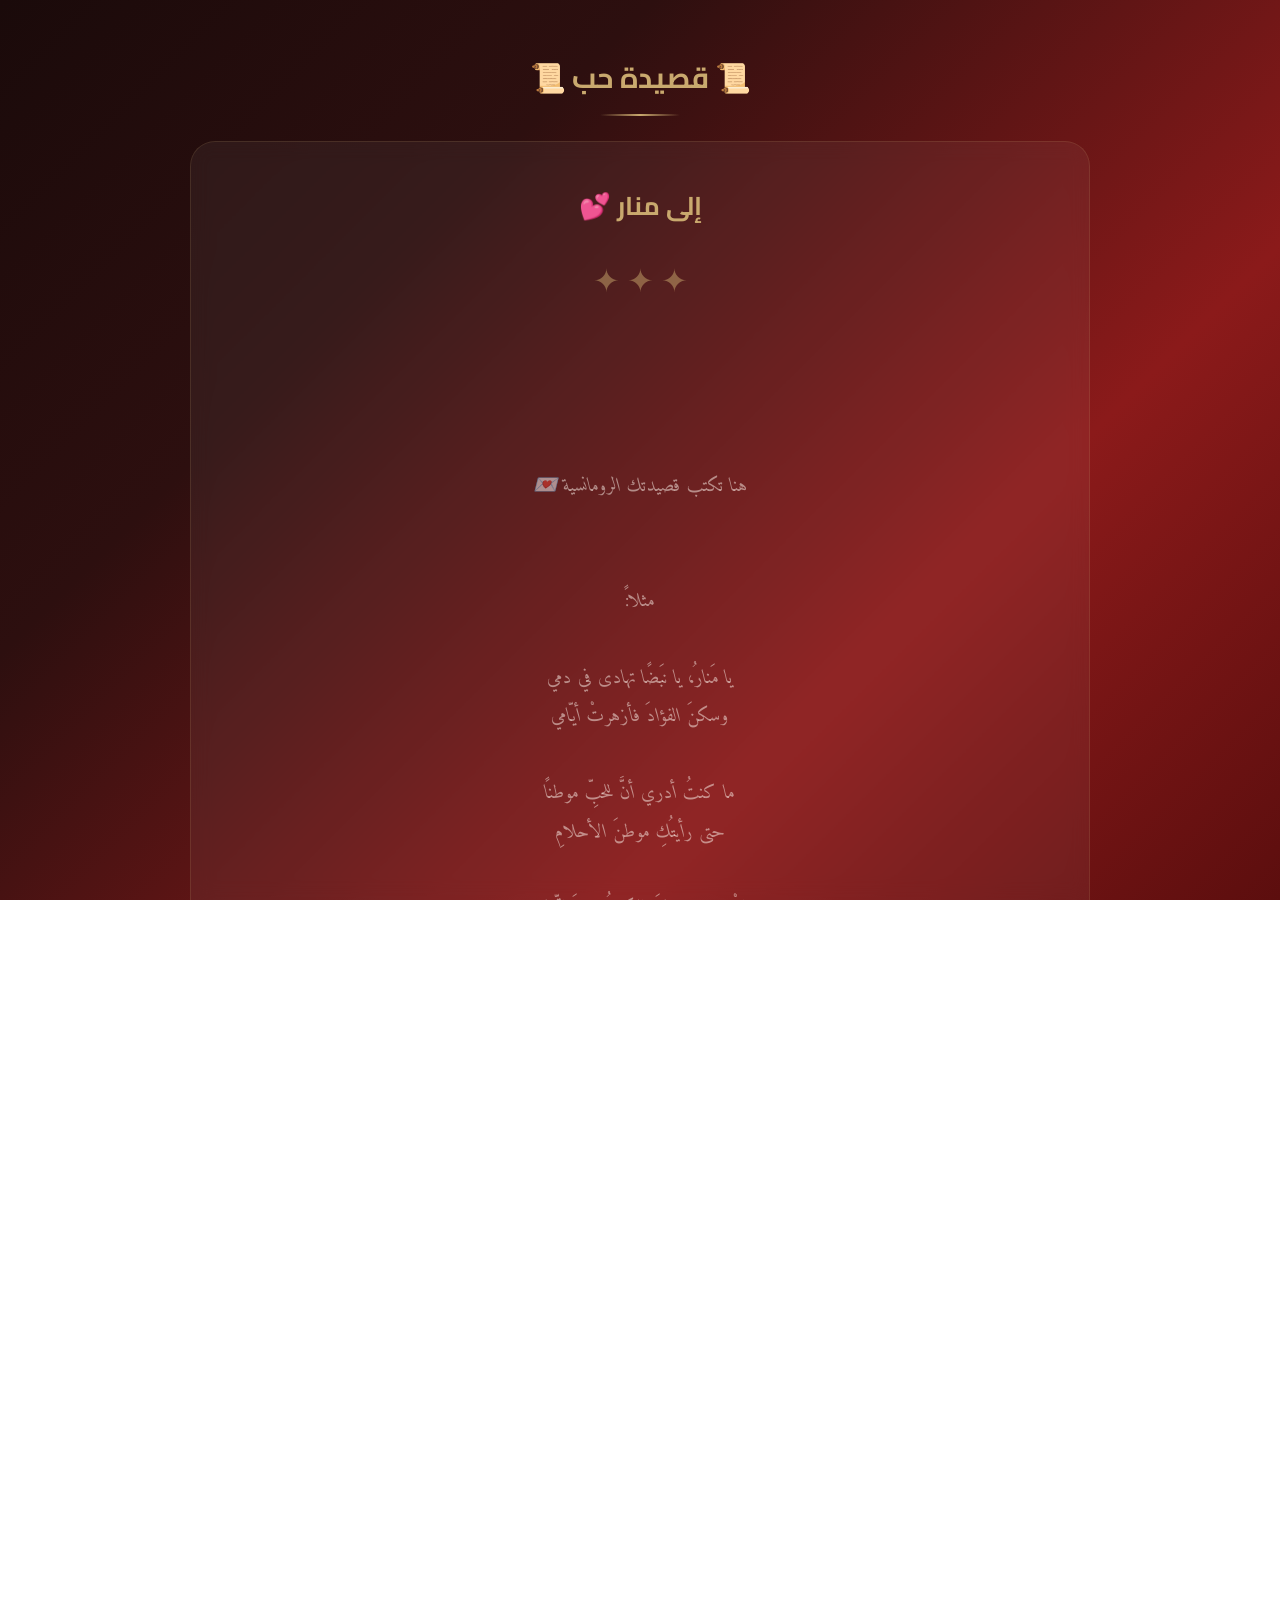
==== main.html @ 31529853 "Add files via upload" ====
<!DOCTYPE html>
<html lang="ar" dir="rtl">
<head>
    <meta charset="UTF-8">
    <meta name="viewport" content="width=device-width, initial-scale=1.0">
    <title>Manar ❤ قصتنا</title>
    <link rel="stylesheet" href="style.css">
    <style>
        /* Main page extra styles */
        .main-header {
            text-align: center;
            margin-bottom: 50px;
            padding-top: 30px;
        }

        .main-header h1 {
            font-size: 2.5rem;
            font-weight: 900;
            color: var(--gold-light);
            text-shadow: 0 0 30px rgba(201, 169, 110, 0.3);
        }

        .main-header p {
            font-size: 1.1rem;
            color: var(--pink);
            opacity: 0.7;
            margin-top: 8px;
        }

        .main-header .header-hearts {
            font-size: 1.5rem;
            letter-spacing: 10px;
            margin-bottom: 10px;
        }

        .section-spacer {
            height: 1px;
            background: linear-gradient(90deg, transparent, rgba(201, 169, 110, 0.2), transparent);
            margin: 50px auto;
            max-width: 300px;
        }

        .footer-love {
            text-align: center;
            padding: 30px 0 50px;
            color: rgba(255, 245, 245, 0.3);
            font-size: 0.9rem;
        }

        .footer-love span {
            color: var(--gold);
            opacity: 0.5;
        }

        /* Fix for the gallery to vertically center images */
        .gallery-slide {
            display: flex;
            align-items: center;
            justify-content: center;
            background: rgba(0, 0, 0, 0.2);
            min-height: 500px;
        }

        .gallery-slide img {
            width: 100%;
            height: 100%;
            object-fit: cover;
        }

        .gallery-empty {
            text-align: center;
            padding: 80px 30px;
            color: rgba(255, 245, 245, 0.4);
        }

        .gallery-empty .icon {
            font-size: 4rem;
            margin-bottom: 15px;
            display: block;
        }

        .gallery-empty p {
            font-size: 1.1rem;
            font-family: var(--font-poem);
        }

        @media (max-width: 768px) {
            .main-header h1 {
                font-size: 1.8rem;
            }
            .gallery-slide {
                min-height: 350px;
            }
        }

        @media (max-width: 480px) {
            .main-header h1 {
                font-size: 1.4rem;
            }
            .gallery-slide {
                min-height: 280px;
            }
        }
    </style>
</head>
<body>

    <!-- Falling Hearts Background -->
    <div id="hearts-container"></div>

    <!-- Page Transition Overlay -->
    <div id="page-transition" class="page-transition"></div>

    <!-- Main Content -->
    <div class="page-container main-page">

        <!-- Header -->
        <header class="main-header">
            <div class="header-hearts">💕 💖 💕</div>
            <h1>🌹 راوي قصتنا يا منار 🌹</h1>
            <p>كل لحظة معاكي حكاية حب مش بتخلص 💫</p>
        </header>

        <!-- SECTION 1: Audio Player -->
        <section class="main-section">
            <h2 class="section-title">🎵 اغنية حبيبتي ملاك - عمرو دياب 🎵</h2>
            <div class="audio-player glass-card">
                <!-- Audio File Placeholder -->
                <audio id="bg-audio" loop preload="auto">
                    <source src="Albumaty.Com_amrw_dyab_hbیbty_mlak.mp3" type="audio/mpeg">
                    متصفحك لا يدعم تشغيل الصوت 🎧
                </audio>

                <div class="audio-art">
                    💿
                </div>

                <h3 class="audio-title">اغنية حبيبتي ملاك - عمرو دياب</h3>
                <p class="audio-artist">— ليكي أنتي بس يا منار —</p>

                <div class="audio-controls">
                    <button id="audio-play" class="audio-btn" title="تشغيل / إيقاف">▶</button>
                    <button id="audio-mute" class="audio-btn" title="كتم الصوت">🔊</button>
                </div>

                <div id="audio-progress" class="audio-progress">
                    <div id="audio-progress-fill" class="audio-progress-fill"></div>
                </div>

                <div class="audio-time">
                    <span id="audio-current">0:00</span>
                    <span id="audio-duration">0:00</span>
                </div>

                <p style="font-size: 0.75rem; color: rgba(255,245,245,0.25); margin-top: 20px;">
                   <audio src="audio\Albumaty.Com_amrw_dyab_hbیbty_mlak.mp3"></audio>
                </p>
            </div>
        </section>

        <div class="section-spacer"></div>

        <!-- SECTION 2: Photo Gallery -->
      

            <div id="gallery-dots" class="gallery-dots"></div>
        </section>

        <div class="section-spacer"></div>

        <!-- SECTION 3: Poem -->
        <section class="main-section">
            <h2 class="section-title">📜 قصيدة حب 📜</h2>
            <div class="poem-container">
                <h3 class="poem-title">إلى منار 💕</h3>
                
                <div class="poem-decoration">✦ ✦ ✦</div>
                
                <div class="poem-text">
                    <!-- 📝 PLACEHOLDER: ضعي قصيدتك هنا -->
                    <div class="poem-placeholder">
                        هنا تكتب قصيدتك الرومانسية 💌<br><br>
                        مثلاً:<br>
            يا مَنارُ، يا نَبضًا تهادى في دمي
وسكنَ الفؤادَ فأزهرتْ أيّامي<br>
                       ما كنتُ أدري أنَّ للحبِّ موطنًا
حتى رأيتُكِ موطنَ الأحلامِ<br>
                       إنْ غِبتِ، ضاقَ الكونُ رغمَ اتِّساعِهِ
وأتى المساءُ مثقلًا بظلامِ<br>
                                               فإذا سألتِ: لِمَ اخترتُكِ؟ قلتُ إنَّني
وجدتُ فيكِ سكينةَ الأرواحِ

يا مَنارُ، إنَّ القلبَ ليسَ بغيرِكِ
يرضى، ولا يهوى سواكِ دوامًا

فإنْ كتبَ الرحمنُ أن نجتمعَ يومًا
جعلتُكِ أجملَ دعوةٍ في ختامِ<br>

                                                                      

                        وروحك عايشة في خيالي 🌹
                    </div>
                </div>

                <div class="poem-decoration">✦ ✦ ✦</div>

                <p style="font-size: 0.8rem; color: rgba(255,245,245,0.25); margin-top: 20px;">
                </p>
            </div>
        </section>

        <!-- Footer -->
        <footer class="footer-love">
            <span>❤</span> صنع بحب لمنار <span>❤</span>
            <br>
            <span style="font-size: 0.7rem;">من حبيبك </span>
        </footer>
    </div>

    <script src="script.js"></script>
</body>
</html>
---- style.css ----
/* ============================================
   MANAR - Romantic Website Styles
   Colors: Red Wine #8B1A1A, Soft Pink #F5C6D0, 
           Gold #C9A96E, White #FFF5F5
   Fonts: Cairo (headings), Amiri (poem)
   ============================================ */

/* --- Google Fonts --- */
@import url('https://fonts.googleapis.com/css2?family=Cairo:wght@300;400;600;700;900&family=Amiri:wght@400;700&display=swap');

/* --- CSS Reset & Base --- */
*, *::before, *::after {
    margin: 0;
    padding: 0;
    box-sizing: border-box;
}

:root {
    --wine: #8B1A1A;
    --wine-dark: #5C0E0E;
    --wine-light: #A52A2A;
    --pink: #F5C6D0;
    --pink-light: #FDE8EF;
    --gold: #C9A96E;
    --gold-light: #E8D5A3;
    --gold-dark: #A8884A;
    --white: #FFF5F5;
    --cream: #FFF8F0;
    --shadow: rgba(139, 26, 26, 0.3);
    --shadow-gold: rgba(201, 169, 110, 0.4);
    --font-heading: 'Cairo', sans-serif;
    --font-poem: 'Amiri', serif;
    --transition: all 0.5s cubic-bezier(0.25, 0.46, 0.45, 0.94);
}

html, body {
    width: 100%;
    height: 100%;
    overflow-x: hidden;
    font-family: var(--font-heading);
    background: linear-gradient(135deg, #1a0a0a 0%, #2d0f0f 30%, #8B1A1A 70%, #5C0E0E 100%);
    color: var(--white);
    scroll-behavior: smooth;
}

body {
    min-height: 100vh;
    display: flex;
    flex-direction: column;
    align-items: center;
    justify-content: center;
    position: relative;
}

/* --- Falling Hearts Background --- */
#hearts-container {
    position: fixed;
    top: 0;
    left: 0;
    width: 100%;
    height: 100%;
    pointer-events: none;
    z-index: 0;
    overflow: hidden;
}

.heart {
    position: absolute;
    top: -50px;
    font-size: 20px;
    opacity: 0;
    animation: heartFall linear infinite;
    color: var(--pink);
    text-shadow: 0 0 10px var(--gold);
}

@keyframes heartFall {
    0% {
        transform: translateY(-50px) rotate(0deg) scale(0);
        opacity: 0;
    }
    10% {
        opacity: 0.7;
        transform: scale(1);
    }
    90% {
        opacity: 0.5;
    }
    100% {
        transform: translateY(calc(100vh + 50px)) rotate(720deg) scale(0.5);
        opacity: 0;
    }
}

/* --- Page Container --- */
.page-container {
    position: relative;
    z-index: 1;
    width: 100%;
    min-height: 100vh;
    display: flex;
    flex-direction: column;
    align-items: center;
    justify-content: center;
    padding: 20px;
}

/* --- Page Transition --- */
.page-transition {
    position: fixed;
    top: 0;
    left: 0;
    width: 100%;
    height: 100%;
    background: linear-gradient(135deg, var(--wine-dark), var(--wine), var(--gold-dark));
    z-index: 9999;
    transform: translateY(-100%);
    transition: transform 0.8s cubic-bezier(0.77, 0, 0.18, 1);
    pointer-events: none;
}

.page-transition.active {
    transform: translateY(0);
}

/* --- Cards & Containers --- */
.glass-card {
    background: rgba(255, 245, 245, 0.08);
    backdrop-filter: blur(20px);
    -webkit-backdrop-filter: blur(20px);
    border: 1px solid rgba(201, 169, 110, 0.2);
    border-radius: 30px;
    padding: 40px;
    box-shadow: 0 15px 45px rgba(0, 0, 0, 0.3),
                inset 0 1px 0 rgba(255, 255, 255, 0.1);
    transition: var(--transition);
}

.glass-card:hover {
    border-color: rgba(201, 169, 110, 0.4);
    box-shadow: 0 20px 60px rgba(0, 0, 0, 0.4),
                inset 0 1px 0 rgba(255, 255, 255, 0.15);
}

/* --- Buttons --- */
.btn {
    display: inline-block;
    padding: 16px 40px;
    font-family: var(--font-heading);
    font-size: 1.2rem;
    font-weight: 700;
    color: var(--white);
    background: linear-gradient(135deg, var(--wine), var(--wine-light));
    border: 2px solid var(--gold);
    border-radius: 60px;
    cursor: pointer;
    transition: var(--transition);
    position: relative;
    overflow: hidden;
    text-decoration: none;
    letter-spacing: 1px;
}

.btn::before {
    content: '';
    position: absolute;
    top: -50%;
    left: -50%;
    width: 200%;
    height: 200%;
    background: linear-gradient(
        45deg,
        transparent 30%,
        rgba(201, 169, 110, 0.3) 50%,
        transparent 70%
    );
    animation: btnShimmer 3s infinite;
    transform: rotate(45deg);
}

@keyframes btnShimmer {
    0% { transform: translateX(-100%) rotate(45deg); }
    100% { transform: translateX(100%) rotate(45deg); }
}

.btn:hover {
    transform: translateY(-3px) scale(1.02);
    box-shadow: 0 10px 30px var(--shadow-gold);
    border-color: var(--gold-light);
    background: linear-gradient(135deg, var(--wine-light), var(--wine));
}

.btn:active {
    transform: translateY(-1px) scale(0.98);
}

.btn-gold {
    background: linear-gradient(135deg, var(--gold-dark), var(--gold));
    border-color: var(--wine);
}

.btn-gold:hover {
    background: linear-gradient(135deg, var(--gold), var(--gold-light));
    box-shadow: 0 10px 30px rgba(201, 169, 110, 0.5);
}

/* --- Input Styling --- */
.input-field {
    width: 100%;
    padding: 18px 25px;
    font-family: var(--font-heading);
    font-size: 1.1rem;
    color: var(--white);
    background: rgba(255, 245, 245, 0.08);
    border: 2px solid rgba(201, 169, 110, 0.3);
    border-radius: 50px;
    outline: none;
    transition: var(--transition);
    text-align: center;
    direction: rtl;
}

.input-field::placeholder {
    color: rgba(255, 245, 245, 0.4);
}

.input-field:focus {
    border-color: var(--gold);
    box-shadow: 0 0 25px rgba(201, 169, 110, 0.2);
    background: rgba(255, 245, 245, 0.12);
}

/* --- Login Page Specific --- */
.login-container {
    max-width: 450px;
    width: 100%;
    text-align: center;
}

.login-title {
    font-size: 1.6rem;
    font-weight: 700;
    color: var(--gold);
    margin-bottom: 10px;
    line-height: 1.6;
}

.login-subtitle {
    font-size: 0.95rem;
    color: var(--pink);
    margin-bottom: 30px;
    opacity: 0.8;
}

.login-emoji {
    font-size: 3rem;
    margin-bottom: 20px;
    display: block;
    animation: pulse 2s infinite;
}

@keyframes pulse {
    0%, 100% { transform: scale(1); }
    50% { transform: scale(1.1); }
}

.login-error {
    color: #ff6b6b;
    font-size: 0.9rem;
    margin-top: 15px;
    min-height: 25px;
    opacity: 0;
    transition: var(--transition);
}

.login-error.show {
    opacity: 1;
}

/* --- Message Page Specific --- */
.message-container {
    max-width: 600px;
    width: 100%;
    text-align: center;
}

.message-heart-icon {
    font-size: 4rem;
    margin-bottom: 25px;
    display: block;
    animation: heartBeat 1.5s infinite;
}

@keyframes heartBeat {
    0% { transform: scale(1); }
    14% { transform: scale(1.3); }
    28% { transform: scale(1); }
    42% { transform: scale(1.3); }
    70% { transform: scale(1); }
}

.message-text {
    font-size: 2rem;
    font-weight: 700;
    color: var(--gold-light);
    margin-bottom: 15px;
    line-height: 1.6;
}

.message-sub-text {
    font-size: 1.1rem;
    color: var(--pink);
    margin-bottom: 35px;
    line-height: 1.8;
    opacity: 0.9;
}

.message-decoration {
    width: 100px;
    height: 2px;
    background: linear-gradient(90deg, transparent, var(--gold), transparent);
    margin: 20px auto;
}

/* --- Main Page (Page 3) Specific --- */
.main-page {
    padding-top: 30px;
    padding-bottom: 30px;
}

.main-section {
    width: 100%;
    max-width: 900px;
    margin: 0 auto 40px;
}

.section-title {
    font-size: 1.8rem;
    font-weight: 700;
    color: var(--gold);
    text-align: center;
    margin-bottom: 25px;
    position: relative;
}

.section-title::after {
    content: '';
    display: block;
    width: 80px;
    height: 2px;
    background: linear-gradient(90deg, transparent, var(--gold), transparent);
    margin: 10px auto 0;
}

/* --- Audio Player --- */
.audio-player {
    background: rgba(255, 245, 245, 0.06);
    backdrop-filter: blur(15px);
    -webkit-backdrop-filter: blur(15px);
    border: 1px solid rgba(201, 169, 110, 0.15);
    border-radius: 25px;
    padding: 30px;
    text-align: center;
}

.audio-art {
    width: 120px;
    height: 120px;
    border-radius: 50%;
    background: linear-gradient(135deg, var(--wine), var(--gold-dark));
    margin: 0 auto 20px;
    display: flex;
    align-items: center;
    justify-content: center;
    font-size: 3rem;
    animation: spin 10s linear infinite;
    border: 3px solid var(--gold);
    box-shadow: 0 0 30px rgba(201, 169, 110, 0.2);
}

.audio-art.paused {
    animation-play-state: paused;
}

@keyframes spin {
    from { transform: rotate(0deg); }
    to { transform: rotate(360deg); }
}

.audio-title {
    font-size: 1.2rem;
    color: var(--gold-light);
    margin-bottom: 5px;
}

.audio-artist {
    font-size: 0.9rem;
    color: var(--pink);
    opacity: 0.7;
    margin-bottom: 20px;
}

.audio-controls {
    display: flex;
    align-items: center;
    justify-content: center;
    gap: 20px;
    margin-top: 15px;
}

.audio-btn {
    width: 50px;
    height: 50px;
    border-radius: 50%;
    border: 2px solid var(--gold);
    background: rgba(201, 169, 110, 0.1);
    color: var(--white);
    font-size: 1.3rem;
    cursor: pointer;
    transition: var(--transition);
    display: flex;
    align-items: center;
    justify-content: center;
}

.audio-btn:hover {
    background: var(--gold);
    color: var(--wine-dark);
    transform: scale(1.1);
}

.audio-progress {
    width: 100%;
    max-width: 300px;
    height: 4px;
    background: rgba(255, 255, 255, 0.1);
    border-radius: 4px;
    margin: 20px auto 0;
    cursor: pointer;
    position: relative;
}

.audio-progress-fill {
    height: 100%;
    background: linear-gradient(90deg, var(--gold), var(--gold-light));
    border-radius: 4px;
    width: 0%;
    transition: width 0.1s linear;
    position: relative;
}

.audio-time {
    display: flex;
    justify-content: space-between;
    font-size: 0.8rem;
    color: rgba(255, 245, 245, 0.5);
    margin-top: 8px;
    max-width: 300px;
    margin-left: auto;
    margin-right: auto;
}

/* --- Gallery / Slider --- */
.gallery-container {
    position: relative;
    width: 100%;
    max-width: 700px;
    margin: 0 auto;
    overflow: hidden;
    border-radius: 25px;
    box-shadow: 0 10px 40px rgba(0, 0, 0, 0.4);
}

.gallery-slider {
    display: flex;
    transition: transform 0.7s cubic-bezier(0.25, 0.46, 0.45, 0.94);
}

.gallery-slide {
    min-width: 100%;
    position: relative;
}

.gallery-slide img {
    width: 100%;
    height: 500px;
    object-fit: cover;
    display: block;
    border-radius: 25px;
}

.gallery-nav {
    position: absolute;
    top: 50%;
    transform: translateY(-50%);
    width: 50px;
    height: 50px;
    border-radius: 50%;
    background: rgba(139, 26, 26, 0.7);
    border: 2px solid var(--gold);
    color: var(--white);
    font-size: 1.5rem;
    cursor: pointer;
    transition: var(--transition);
    display: flex;
    align-items: center;
    justify-content: center;
    z-index: 10;
    backdrop-filter: blur(5px);
}

.gallery-nav:hover {
    background: var(--wine);
    transform: translateY(-50%) scale(1.1);
}

.gallery-nav.prev { left: 15px; }
.gallery-nav.next { right: 15px; }

.gallery-dots {
    display: flex;
    justify-content: center;
    gap: 8px;
    margin-top: 20px;
    flex-wrap: wrap;
}

.gallery-dot {
    width: 10px;
    height: 10px;
    border-radius: 50%;
    background: rgba(255, 255, 255, 0.2);
    border: none;
    cursor: pointer;
    transition: var(--transition);
}

.gallery-dot.active {
    background: var(--gold);
    box-shadow: 0 0 10px var(--shadow-gold);
    width: 30px;
    border-radius: 5px;
}

/* --- Poem Section --- */
.poem-container {
    background: rgba(255, 245, 245, 0.05);
    backdrop-filter: blur(10px);
    -webkit-backdrop-filter: blur(10px);
    border: 1px solid rgba(201, 169, 110, 0.15);
    border-radius: 25px;
    padding: 40px 30px;
    text-align: center;
    direction: rtl;
}

.poem-title {
    font-size: 1.6rem;
    color: var(--gold);
    font-weight: 700;
    margin-bottom: 5px;
}

.poem-subtitle {
    font-size: 0.9rem;
    color: var(--pink);
    opacity: 0.6;
    margin-bottom: 30px;
}

.poem-text {
    font-family: var(--font-poem);
    font-size: 1.4rem;
    line-height: 2.2;
    color: var(--cream);
    white-space: pre-line;
    max-width: 600px;
    margin: 0 auto;
}

.poem-placeholder {
    font-family: var(--font-poem);
    font-size: 1.2rem;
    line-height: 2;
    color: rgba(255, 248, 240, 0.5);
    font-style: italic;
}

.poem-decoration {
    font-size: 2rem;
    color: var(--gold);
    margin: 20px 0;
    opacity: 0.5;
}

/* --- Responsive Design --- */
@media (max-width: 768px) {
    .glass-card {
        padding: 25px 20px;
        border-radius: 20px;
    }

    .login-title {
        font-size: 1.2rem;
    }

    .message-text {
        font-size: 1.4rem;
    }

    .message-sub-text {
        font-size: 0.95rem;
    }

    .btn {
        padding: 14px 30px;
        font-size: 1rem;
    }

    .gallery-slide img {
        height: 350px;
    }

    .gallery-nav {
        width: 40px;
        height: 40px;
        font-size: 1rem;
    }

    .poem-text {
        font-size: 1.1rem;
    }

    .poem-container {
        padding: 25px 15px;
    }

    .section-title {
        font-size: 1.4rem;
    }

    .audio-art {
        width: 90px;
        height: 90px;
        font-size: 2rem;
    }

    .audio-btn {
        width: 42px;
        height: 42px;
        font-size: 1rem;
    }

    .login-emoji {
        font-size: 2.5rem;
    }
}

@media (max-width: 480px) {
    .page-container {
        padding: 15px;
    }

    .login-title {
        font-size: 1rem;
    }

    .glass-card {
        padding: 20px 15px;
    }

    .gallery-slide img {
        height: 280px;
    }

    .btn {
        padding: 12px 24px;
        font-size: 0.9rem;
    }

    .poem-text {
        font-size: 1rem;
    }

    .message-text {
        font-size: 1.2rem;
    }

    .audio-player {
        padding: 20px;
    }
}

/* --- Scrollbar Styling --- */
::-webkit-scrollbar {
    width: 8px;
}

::-webkit-scrollbar-track {
    background: var(--wine-dark);
}

::-webkit-scrollbar-thumb {
    background: var(--gold);
    border-radius: 4px;
}

::-webkit-scrollbar-thumb:hover {
    background: var(--gold-light);
}

/* --- Floating decoration --- */
.floating-hearts-decoration {
    position: fixed;
    bottom: 20px;
    right: 20px;
    font-size: 0.8rem;
    color: rgba(201, 169, 110, 0.3);
    z-index: 1;
    pointer-events: none;
}
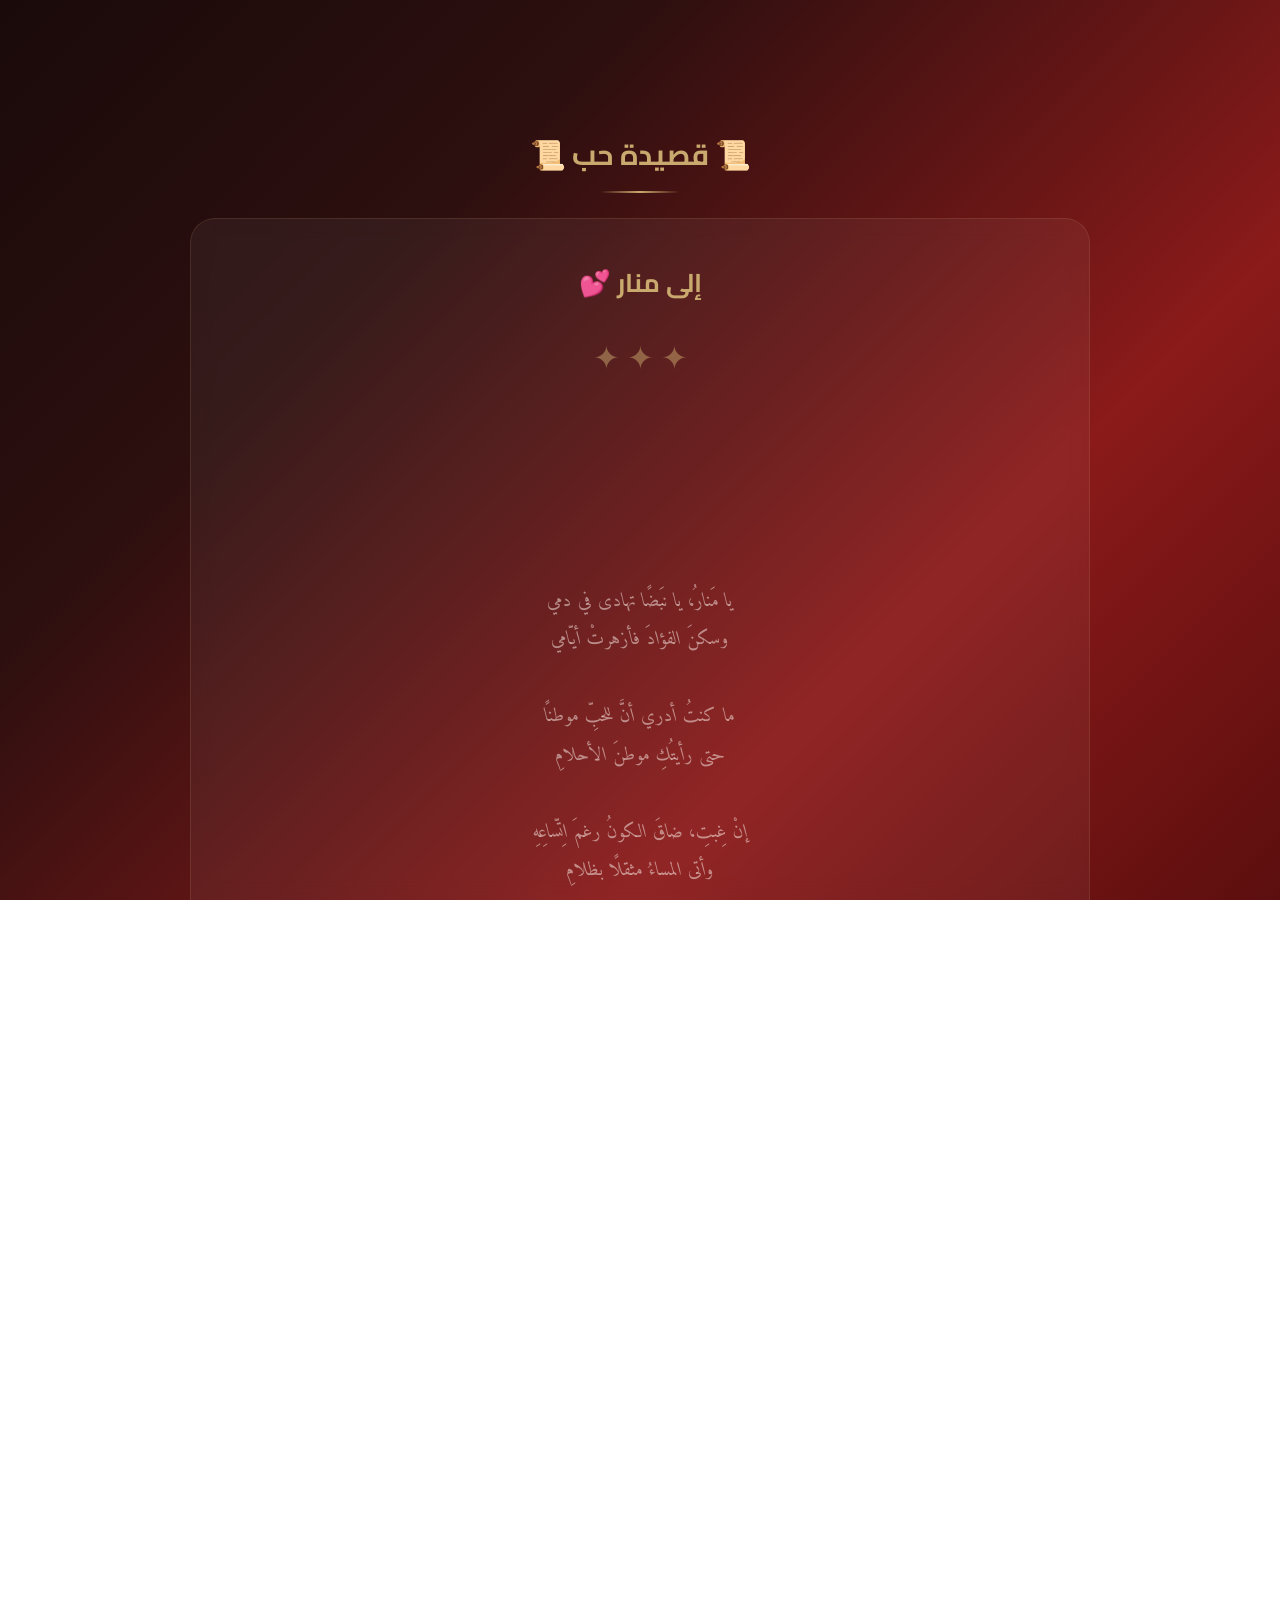
==== commit 075215d8: "Restore main.html with original content" ====
--- a/main.html
+++ b/main.html
@@ -179,8 +179,7 @@
                 <div class="poem-text">
                     <!-- 📝 PLACEHOLDER: ضعي قصيدتك هنا -->
                     <div class="poem-placeholder">
-                        هنا تكتب قصيدتك الرومانسية 💌<br><br>
-                        مثلاً:<br>
+
             يا مَنارُ، يا نَبضًا تهادى في دمي
 وسكنَ الفؤادَ فأزهرتْ أيّامي<br>
                        ما كنتُ أدري أنَّ للحبِّ موطنًا
